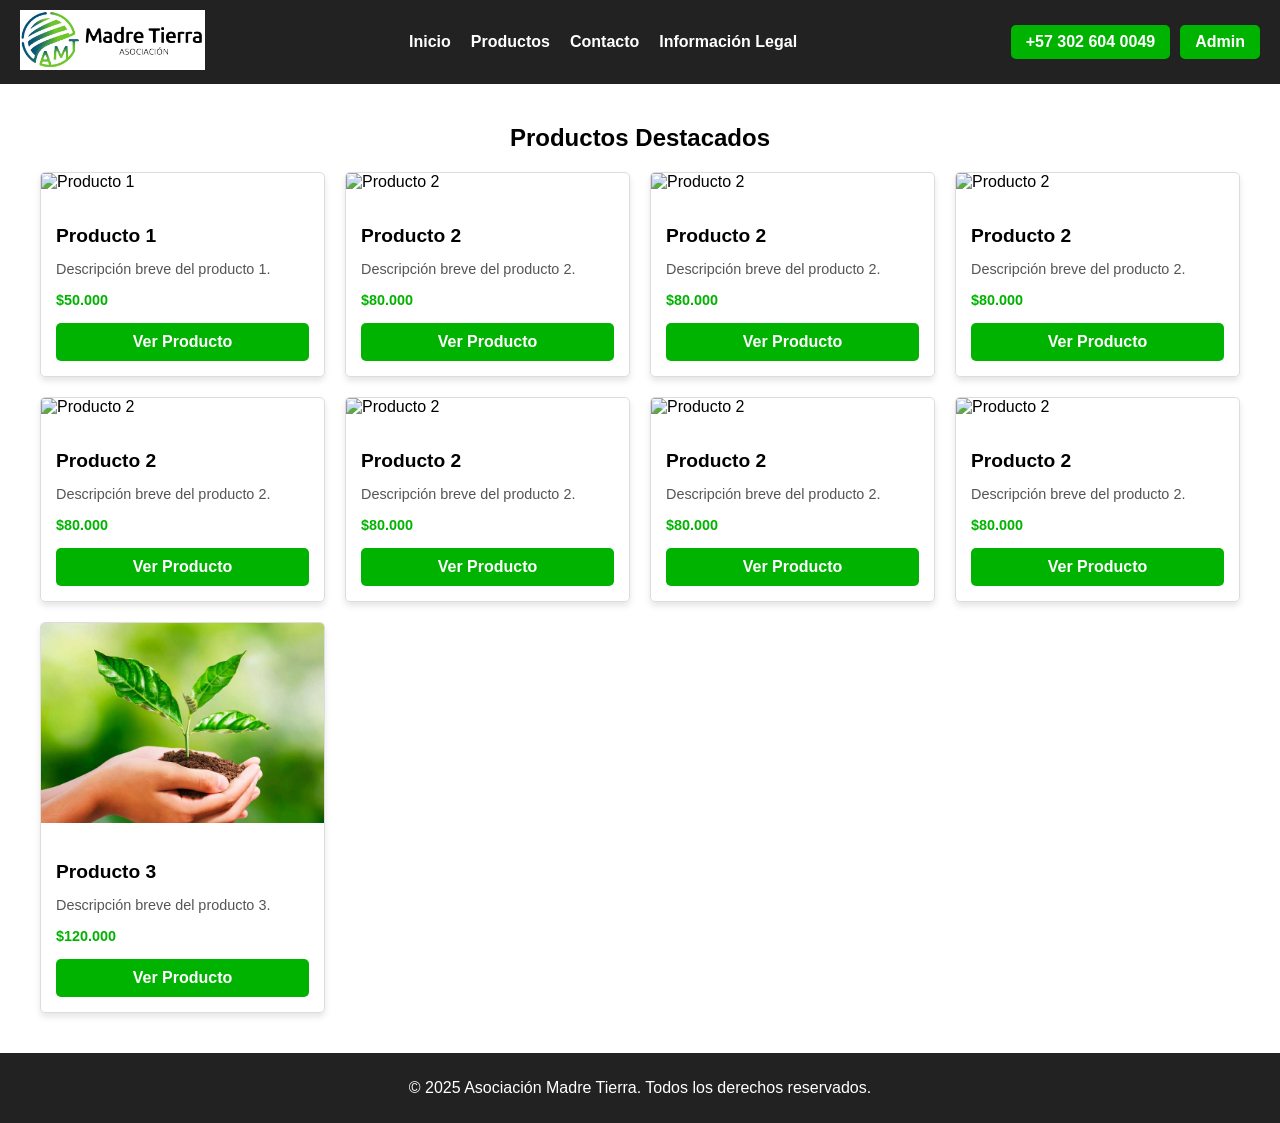
==== index.html @ 3bc5a1a8 "Creacion del proyecto -se inicia con las bases del html y css" ====
<!DOCTYPE html>
<html lang="es">

<head>
    <meta charset="UTF-8">
    <link rel="stylesheet" href="css/styles.css">
    <meta name="viewport" content="width=device-width, initial-scale=1.0">
    <title>Asociación Madre Tierra - Tienda</title>
</head>

<body>
    <header>
        <div>
            <img src="img/para banner.jpg" alt="Logo Madre Tierra">
        </div>
        <nav>
            <a href="#">Inicio</a>
            <a href="#">Productos</a>
            <a href="#">Contacto</a>
            <a href="#">Información Legal</a>
        </nav>
        <div class="cta-buttons">
            <a href="tel:+573026040049">+57 302 604 0049</a>
            <a href="tel:+573153056706">Admin</a>
        </div>
    </header>

    <section class="products-section">
        <h2>Productos Destacados</h2>
        <div class="product-grid">
            <!-- Producto 1 -->
            <div class="product-card">
                <img src="https://lineaeco.com.co/wp-content/uploads/2021/03/IMG-7102-1-150x150.jpg" alt="Producto 1">
                <div class="product-info">
                    <h3>Producto 1</h3>
                    <p>Descripción breve del producto 1.</p>
                    <p class="price">$50.000</p>
                    <a href="productos/producto.html" class="button">Ver Producto</a>
                </div>
            </div>

            <!-- Producto 2 -->
            <div class="product-card">
                <img src="https://anthropocenemagazine.org/wp-content/uploads/2020/06/think-green-bag.jpg"
                    alt="Producto 2">
                <div class="product-info">
                    <h3>Producto 2</h3>
                    <p>Descripción breve del producto 2.</p>
                    <p class="price">$80.000</p>
                    <a href="productos/producto.html" class="button">Ver Producto</a>
                </div>
            </div>

            <!-- Producto 2 -->
            <div class="product-card">
                <img src="https://anthropocenemagazine.org/wp-content/uploads/2020/06/think-green-bag.jpg"
                    alt="Producto 2">
                <div class="product-info">
                    <h3>Producto 2</h3>
                    <p>Descripción breve del producto 2.</p>
                    <p class="price">$80.000</p>
                    <a href="productos/producto.html" class="button">Ver Producto</a>
                </div>
            </div>


            <!-- Producto 2 -->
            <div class="product-card">
                <img src="https://anthropocenemagazine.org/wp-content/uploads/2020/06/think-green-bag.jpg"
                    alt="Producto 2">
                <div class="product-info">
                    <h3>Producto 2</h3>
                    <p>Descripción breve del producto 2.</p>
                    <p class="price">$80.000</p>
                    <a href="productos/producto.html" class="button">Ver Producto</a>
                </div>
            </div>

            <!-- Producto 2 -->
            <div class="product-card">
                <img src="https://anthropocenemagazine.org/wp-content/uploads/2020/06/think-green-bag.jpg"
                    alt="Producto 2">
                <div class="product-info">
                    <h3>Producto 2</h3>
                    <p>Descripción breve del producto 2.</p>
                    <p class="price">$80.000</p>
                    <a href="productos/producto.html" class="button">Ver Producto</a>
                </div>
            </div>

            <!-- Producto 2 -->
            <div class="product-card">
                <img src="https://anthropocenemagazine.org/wp-content/uploads/2020/06/think-green-bag.jpg"
                    alt="Producto 2">
                <div class="product-info">
                    <h3>Producto 2</h3>
                    <p>Descripción breve del producto 2.</p>
                    <p class="price">$80.000</p>
                    <a href="productos/producto.html" class="button">Ver Producto</a>
                </div>
            </div>

            <!-- Producto 2 -->
            <div class="product-card">
                <img src="https://anthropocenemagazine.org/wp-content/uploads/2020/06/think-green-bag.jpg"
                    alt="Producto 2">
                <div class="product-info">
                    <h3>Producto 2</h3>
                    <p>Descripción breve del producto 2.</p>
                    <p class="price">$80.000</p>
                    <a href="productos/producto.html" class="button">Ver Producto</a>
                </div>
            </div>


            <!-- Producto 2 -->
            <div class="product-card">
                <img src="https://anthropocenemagazine.org/wp-content/uploads/2020/06/think-green-bag.jpg"
                    alt="Producto 2">
                <div class="product-info">
                    <h3>Producto 2</h3>
                    <p>Descripción breve del producto 2.</p>
                    <p class="price">$80.000</p>
                    <a href="productos/producto.html" class="button">Ver Producto</a>
                </div>
            </div>
            <!-- Producto 3 -->
            <div class="product-card">
                <img src="img/imgp-ecologico.jpg" alt="Producto 3">
                <div class="product-info">
                    <h3>Producto 3</h3>
                    <p>Descripción breve del producto 3.</p>
                    <p class="price">$120.000</p>
                    <a href="productos/producto.html" class="button">Ver Producto</a>
                </div>
            </div>
        </div>
    </section>

    <footer>
        <p>&copy; 2025 Asociación Madre Tierra. Todos los derechos reservados.</p>
    </footer>
</body>

</html>
---- css/styles.css ----
body {
    font-family: Arial, sans-serif;
    margin: 0;
    padding: 0;
}

header {
    background-color: #222;
    color: white;
    padding: 10px 20px;
    display: flex;
    align-items: center;
    justify-content: space-between;
}

header img {
    height: 60px;
}

nav {
    display: flex;
    align-items: center;
}

nav a {
    color: white;
    text-decoration: none;
    margin: 0 10px;
    font-weight: bold;
}

nav a:hover {
    color: #00b300;
}

.cta-buttons {
    display: flex;
    align-items: center;
}

.cta-buttons a {
    background-color: #00b300;
    color: white;
    padding: 8px 15px;
    text-decoration: none;
    border-radius: 5px;
    margin-left: 10px;
    font-weight: bold;
}

.cta-buttons a:hover {
    background-color: #008f00;
}

.products-section {
    padding: 20px;
}

.products-section h2 {
    text-align: center;
    margin-bottom: 20px;
}

.product-grid {
    display: grid;
    grid-template-columns: repeat(auto-fit, minmax(250px, 1fr));
    gap: 20px;
    max-width: 1200px;
    margin: 0 auto;
}

.product-card {
    border: 1px solid #ddd;
    border-radius: 5px;
    overflow: hidden;
    box-shadow: 0 4px 6px rgba(0, 0, 0, 0.1);
}

.product-card img {
    width: 100%;
    height: 200px;
    object-fit: cover;
}

.product-info {
    padding: 15px;
}

.product-info h3 {
    font-size: 1.2rem;
    margin-bottom: 10px;
}

.product-info p {
    font-size: 0.9rem;
    margin-bottom: 10px;
    color: #555;
}

.product-info .price {
    font-weight: bold;
    color: #00b300;
    margin-bottom: 15px;
}

.product-info .button {
    display: block;
    text-align: center;
    background-color: #00b300;
    color: white;
    padding: 10px;
    text-decoration: none;
    font-weight: bold;
    border-radius: 5px;
}

.product-info .button:hover {
    background-color: #008f00;
}

footer {
    background-color: #222;
    color: white;
    text-align: center;
    padding: 10px 20px;
    margin-top: 20px;
}
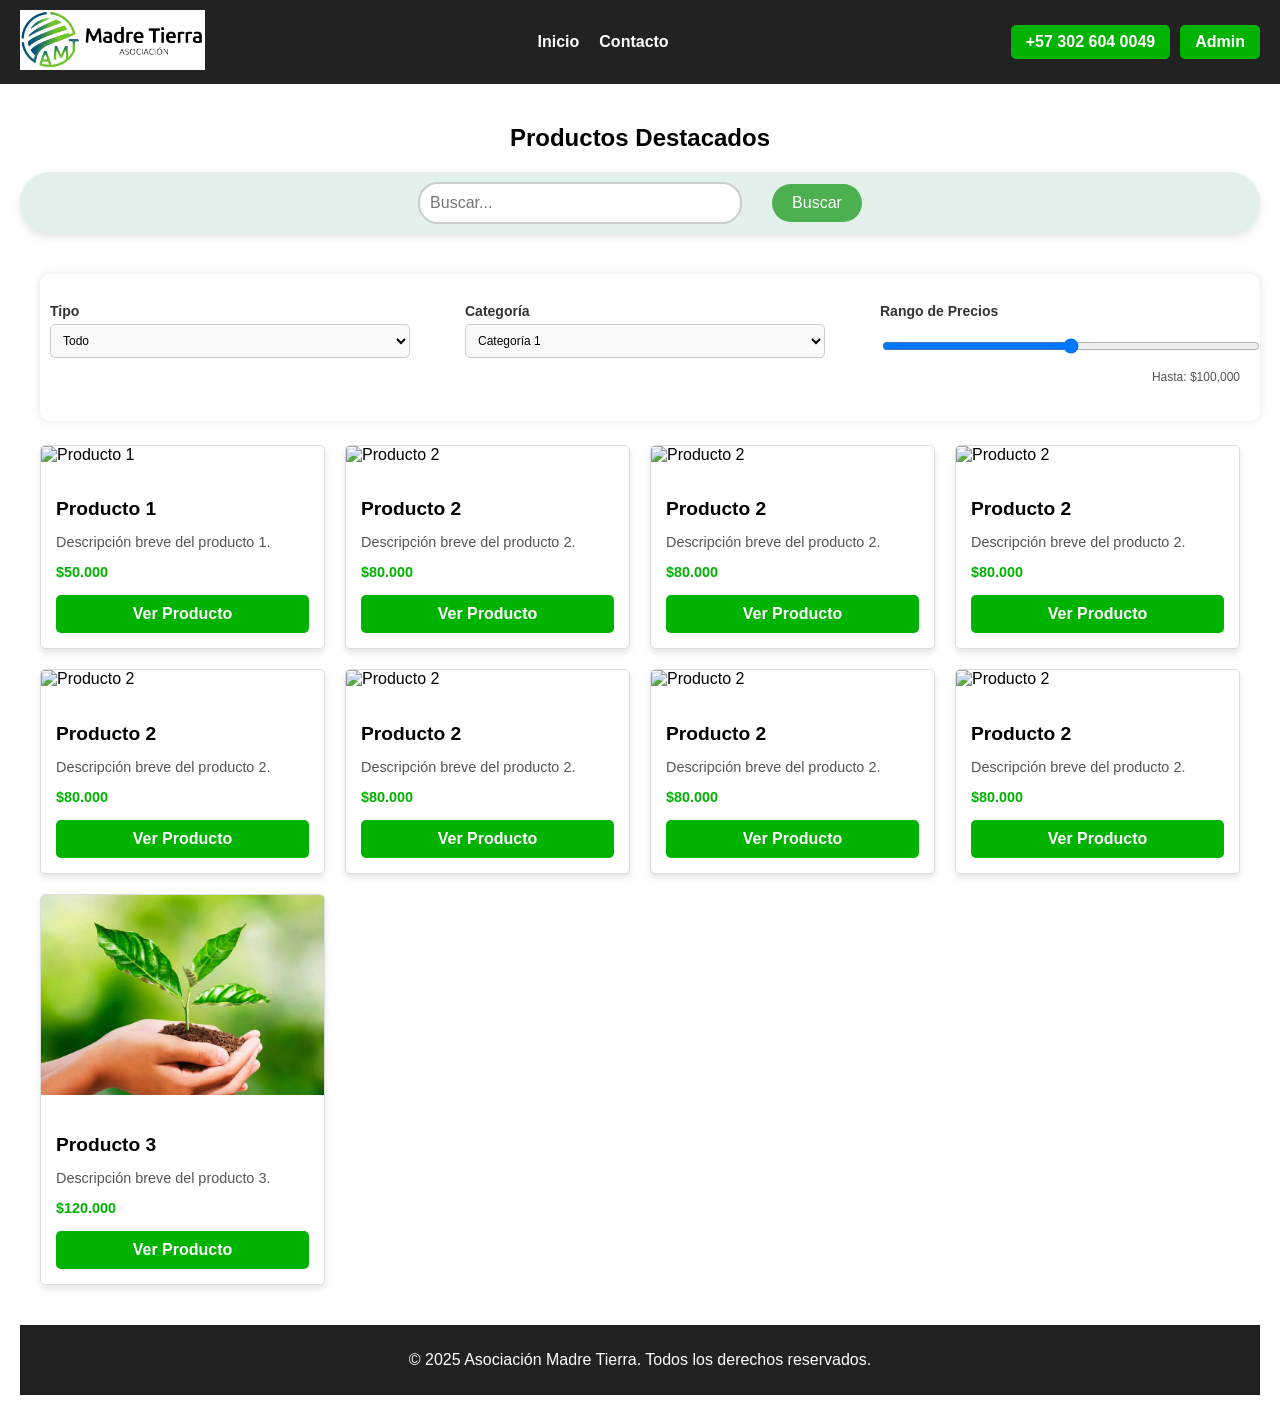
==== commit a0bae096: "IMPLEMENTACION -Se adiciono vistas para filtros de productos -Se adicionaron campos restantes para a" ====
--- a/index.html
+++ b/index.html
@@ -15,9 +15,8 @@
         </div>
         <nav>
             <a href="#">Inicio</a>
-            <a href="#">Productos</a>
             <a href="#">Contacto</a>
-            <a href="#">Información Legal</a>
+
         </nav>
         <div class="cta-buttons">
             <a href="tel:+573026040049">+57 302 604 0049</a>
@@ -27,119 +26,152 @@
 
     <section class="products-section">
         <h2>Productos Destacados</h2>
-        <div class="product-grid">
-            <!-- Producto 1 -->
-            <div class="product-card">
-                <img src="https://lineaeco.com.co/wp-content/uploads/2021/03/IMG-7102-1-150x150.jpg" alt="Producto 1">
-                <div class="product-info">
-                    <h3>Producto 1</h3>
-                    <p>Descripción breve del producto 1.</p>
-                    <p class="price">$50.000</p>
-                    <a href="productos/producto.html" class="button">Ver Producto</a>
+
+        <div class="search-container">
+            <input type="text" placeholder="Buscar...">
+            <button type="submit">Buscar</button>
+        </div>
+
+        <section class="products-section">
+            <div class="sidebar">
+           
+                <div class="filter-category">
+                    <h4>Tipo</h4>
+                    <select>
+                        <option value="todo">Todo</option>
+                        <option value="tipo1">Bien</option>
+                        <option value="tipo2">Servicio</option>
+                    </select>
+                </div>
+                <div class="filter-category">
+                    <h4>Categoría</h4>
+                    <select>
+                        <option value="categoria1">Categoría 1</option>
+                        <option value="categoria2">Categoría 2</option>
+                        <option value="categoria3">Categoría 3</option>
+                    </select>
+                </div>
+                <div class="filter-category">
+                    <h4>Rango de Precios</h4>
+                    <input type="range" min="0" max="200000" value="100000">
+                    <p>Hasta: $100,000</p>
                 </div>
             </div>
 
-            <!-- Producto 2 -->
-            <div class="product-card">
-                <img src="https://anthropocenemagazine.org/wp-content/uploads/2020/06/think-green-bag.jpg"
-                    alt="Producto 2">
-                <div class="product-info">
-                    <h3>Producto 2</h3>
-                    <p>Descripción breve del producto 2.</p>
-                    <p class="price">$80.000</p>
-                    <a href="productos/producto.html" class="button">Ver Producto</a>
+            <div class="product-grid">
+                <!-- Producto 1 -->
+                <div class="product-card">
+                    <img src="https://lineaeco.com.co/wp-content/uploads/2021/03/IMG-7102-1-150x150.jpg"
+                        alt="Producto 1">
+                    <div class="product-info">
+                        <h3>Producto 1</h3>
+                        <p>Descripción breve del producto 1.</p>
+                        <p class="price">$50.000</p>
+                        <a href="productos/producto.html" class="button">Ver Producto</a>
+                    </div>
+                </div>
+
+                <!-- Producto 2 -->
+                <div class="product-card">
+                    <img src="https://anthropocenemagazine.org/wp-content/uploads/2020/06/think-green-bag.jpg"
+                        alt="Producto 2">
+                    <div class="product-info">
+                        <h3>Producto 2</h3>
+                        <p>Descripción breve del producto 2.</p>
+                        <p class="price">$80.000</p>
+                        <a href="productos/producto.html" class="button">Ver Producto</a>
+                    </div>
+                </div>
+
+                <!-- Producto 2 -->
+                <div class="product-card">
+                    <img src="https://anthropocenemagazine.org/wp-content/uploads/2020/06/think-green-bag.jpg"
+                        alt="Producto 2">
+                    <div class="product-info">
+                        <h3>Producto 2</h3>
+                        <p>Descripción breve del producto 2.</p>
+                        <p class="price">$80.000</p>
+                        <a href="productos/producto.html" class="button">Ver Producto</a>
+                    </div>
+                </div>
+
+
+                <!-- Producto 2 -->
+                <div class="product-card">
+                    <img src="https://anthropocenemagazine.org/wp-content/uploads/2020/06/think-green-bag.jpg"
+                        alt="Producto 2">
+                    <div class="product-info">
+                        <h3>Producto 2</h3>
+                        <p>Descripción breve del producto 2.</p>
+                        <p class="price">$80.000</p>
+                        <a href="productos/producto.html" class="button">Ver Producto</a>
+                    </div>
+                </div>
+
+                <!-- Producto 2 -->
+                <div class="product-card">
+                    <img src="https://anthropocenemagazine.org/wp-content/uploads/2020/06/think-green-bag.jpg"
+                        alt="Producto 2">
+                    <div class="product-info">
+                        <h3>Producto 2</h3>
+                        <p>Descripción breve del producto 2.</p>
+                        <p class="price">$80.000</p>
+                        <a href="productos/producto.html" class="button">Ver Producto</a>
+                    </div>
+                </div>
+
+                <!-- Producto 2 -->
+                <div class="product-card">
+                    <img src="https://anthropocenemagazine.org/wp-content/uploads/2020/06/think-green-bag.jpg"
+                        alt="Producto 2">
+                    <div class="product-info">
+                        <h3>Producto 2</h3>
+                        <p>Descripción breve del producto 2.</p>
+                        <p class="price">$80.000</p>
+                        <a href="productos/producto.html" class="button">Ver Producto</a>
+                    </div>
+                </div>
+
+                <!-- Producto 2 -->
+                <div class="product-card">
+                    <img src="https://anthropocenemagazine.org/wp-content/uploads/2020/06/think-green-bag.jpg"
+                        alt="Producto 2">
+                    <div class="product-info">
+                        <h3>Producto 2</h3>
+                        <p>Descripción breve del producto 2.</p>
+                        <p class="price">$80.000</p>
+                        <a href="productos/producto.html" class="button">Ver Producto</a>
+                    </div>
+                </div>
+
+
+                <!-- Producto 2 -->
+                <div class="product-card">
+                    <img src="https://anthropocenemagazine.org/wp-content/uploads/2020/06/think-green-bag.jpg"
+                        alt="Producto 2">
+                    <div class="product-info">
+                        <h3>Producto 2</h3>
+                        <p>Descripción breve del producto 2.</p>
+                        <p class="price">$80.000</p>
+                        <a href="productos/producto.html" class="button">Ver Producto</a>
+                    </div>
+                </div>
+                <!-- Producto 3 -->
+                <div class="product-card">
+                    <img src="img/imgp-ecologico.jpg" alt="Producto 3">
+                    <div class="product-info">
+                        <h3>Producto 3</h3>
+                        <p>Descripción breve del producto 3.</p>
+                        <p class="price">$120.000</p>
+                        <a href="productos/producto.html" class="button">Ver Producto</a>
+                    </div>
                 </div>
             </div>
+        </section>
 
-            <!-- Producto 2 -->
-            <div class="product-card">
-                <img src="https://anthropocenemagazine.org/wp-content/uploads/2020/06/think-green-bag.jpg"
-                    alt="Producto 2">
-                <div class="product-info">
-                    <h3>Producto 2</h3>
-                    <p>Descripción breve del producto 2.</p>
-                    <p class="price">$80.000</p>
-                    <a href="productos/producto.html" class="button">Ver Producto</a>
-                </div>
-            </div>
-
-
-            <!-- Producto 2 -->
-            <div class="product-card">
-                <img src="https://anthropocenemagazine.org/wp-content/uploads/2020/06/think-green-bag.jpg"
-                    alt="Producto 2">
-                <div class="product-info">
-                    <h3>Producto 2</h3>
-                    <p>Descripción breve del producto 2.</p>
-                    <p class="price">$80.000</p>
-                    <a href="productos/producto.html" class="button">Ver Producto</a>
-                </div>
-            </div>
-
-            <!-- Producto 2 -->
-            <div class="product-card">
-                <img src="https://anthropocenemagazine.org/wp-content/uploads/2020/06/think-green-bag.jpg"
-                    alt="Producto 2">
-                <div class="product-info">
-                    <h3>Producto 2</h3>
-                    <p>Descripción breve del producto 2.</p>
-                    <p class="price">$80.000</p>
-                    <a href="productos/producto.html" class="button">Ver Producto</a>
-                </div>
-            </div>
-
-            <!-- Producto 2 -->
-            <div class="product-card">
-                <img src="https://anthropocenemagazine.org/wp-content/uploads/2020/06/think-green-bag.jpg"
-                    alt="Producto 2">
-                <div class="product-info">
-                    <h3>Producto 2</h3>
-                    <p>Descripción breve del producto 2.</p>
-                    <p class="price">$80.000</p>
-                    <a href="productos/producto.html" class="button">Ver Producto</a>
-                </div>
-            </div>
-
-            <!-- Producto 2 -->
-            <div class="product-card">
-                <img src="https://anthropocenemagazine.org/wp-content/uploads/2020/06/think-green-bag.jpg"
-                    alt="Producto 2">
-                <div class="product-info">
-                    <h3>Producto 2</h3>
-                    <p>Descripción breve del producto 2.</p>
-                    <p class="price">$80.000</p>
-                    <a href="productos/producto.html" class="button">Ver Producto</a>
-                </div>
-            </div>
-
-
-            <!-- Producto 2 -->
-            <div class="product-card">
-                <img src="https://anthropocenemagazine.org/wp-content/uploads/2020/06/think-green-bag.jpg"
-                    alt="Producto 2">
-                <div class="product-info">
-                    <h3>Producto 2</h3>
-                    <p>Descripción breve del producto 2.</p>
-                    <p class="price">$80.000</p>
-                    <a href="productos/producto.html" class="button">Ver Producto</a>
-                </div>
-            </div>
-            <!-- Producto 3 -->
-            <div class="product-card">
-                <img src="img/imgp-ecologico.jpg" alt="Producto 3">
-                <div class="product-info">
-                    <h3>Producto 3</h3>
-                    <p>Descripción breve del producto 3.</p>
-                    <p class="price">$120.000</p>
-                    <a href="productos/producto.html" class="button">Ver Producto</a>
-                </div>
-            </div>
-        </div>
-    </section>
-
-    <footer>
-        <p>&copy; 2025 Asociación Madre Tierra. Todos los derechos reservados.</p>
-    </footer>
+        <footer>
+            <p>&copy; 2025 Asociación Madre Tierra. Todos los derechos reservados.</p>
+        </footer>
 </body>
 
 </html>
--- a/css/styles.css
+++ b/css/styles.css
@@ -126,3 +126,140 @@
     padding: 10px 20px;
     margin-top: 20px;
 }
+
+/* header - Filtros */
+.search-container {
+    display: flex;
+    justify-content: center;
+    align-items: center;
+    background-color: rgb(226, 241, 234);
+    padding: 10px 20px;
+    border-radius: 30px;
+    box-shadow: 0 4px 8px rgba(0, 0, 0, 0.1);
+    gap: 20px;
+    max-width: 1200px;
+    margin: 0 auto;
+    margin-bottom: 20px;
+   
+}
+
+.search-container input {
+    width: 300px;
+    padding: 10px;
+    font-size: 16px;
+    border: 2px solid #ccc;
+    border-radius: 20px;
+    outline: none;
+    transition: border 0.3s ease;
+}
+
+.search-container input:focus {
+    border-color: #008f00;
+}
+
+.search-container button {
+    background-color: #4CAF50;
+    color: white;
+    border: none;
+    padding: 10px 20px;
+    margin-left: 10px;
+    border-radius: 20px;
+    cursor: pointer;
+    font-size: 16px;
+    transition: background-color 0.3s ease;
+}
+
+.search-container button:hover {
+    background-color: #45a049;
+}
+
+/* Sidebar - Filtros */
+/* Sidebar - Filtros */
+.sidebar {
+    width: 100%;
+    padding: 10px; /* Reducimos el padding para que la barra sea menos alta */
+    background-color: #fff;
+    box-shadow: 0 0 10px rgba(0, 0, 0, 0.1);
+    margin-right: 20px;
+    border-radius: 10px;
+    display: flex;
+    flex-wrap: wrap;
+    justify-content: space-between;
+    gap: 20px;
+    max-width: 1200px;
+    margin: 0 auto;
+    margin-bottom: 2%;
+}
+
+/* Título de los filtros */
+.sidebar h3 {
+    text-align: center;
+    width: 100%;
+    margin-bottom: 15px; /* Reducimos el margen para que ocupe menos espacio */
+    font-size: 22px; /* Reducimos el tamaño de fuente */
+    color: #4CAF50;
+}
+
+/* Estilo para las categorías de filtros */
+.filter-category {
+    width: 30%;
+    margin-bottom: 10px; /* Reducimos el margen inferior para disminuir la altura total */
+}
+
+/* Estilo para los títulos de cada filtro */
+.filter-category h4 {
+    font-size: 14px; /* Reducimos el tamaño de la fuente del título */
+    margin-bottom: 5px; /* Reducimos el margen inferior */
+    color: #333;
+}
+
+/* Estilo para los select y range */
+.filter-category select,
+.filter-category input[type="range"] {
+    width: 100%;
+    padding: 8px; /* Reducimos el padding para que los controles sean más compactos */
+    font-size: 12px; /* Reducimos el tamaño de la fuente */
+    border: 1px solid #ccc;
+    border-radius: 5px;
+    background-color: #f9f9f9;
+    transition: border-color 0.3s ease;
+}
+
+/* Cambio de color en el foco de los inputs */
+.filter-category select:focus,
+.filter-category input[type="range"]:focus {
+    border-color: #4CAF50;
+}
+
+/* Estilo para el rango de precios */
+.filter-category input[type="range"] {
+    margin-top: 5px; /* Reducimos el margen superior */
+}
+
+/* Estilo para el texto del rango de precios */
+.filter-category p {
+    font-size: 12px; /* Reducimos el tamaño de la fuente */
+    margin-top: 5px;
+    text-align: right;
+    color: #555;
+}
+
+/* Asegurarse de que todos los filtros estén alineados horizontalmente */
+.filter-category {
+    display: flex;
+    flex-direction: column;
+    margin-right: 10px;
+    margin-bottom: 15px;
+}
+
+/* Evitar que los elementos se desborden */
+@media (max-width: 768px) {
+    .sidebar {
+        flex-direction: column;
+    }
+
+    .filter-category {
+        width: 100%;
+        margin-right: 0;
+    }
+}
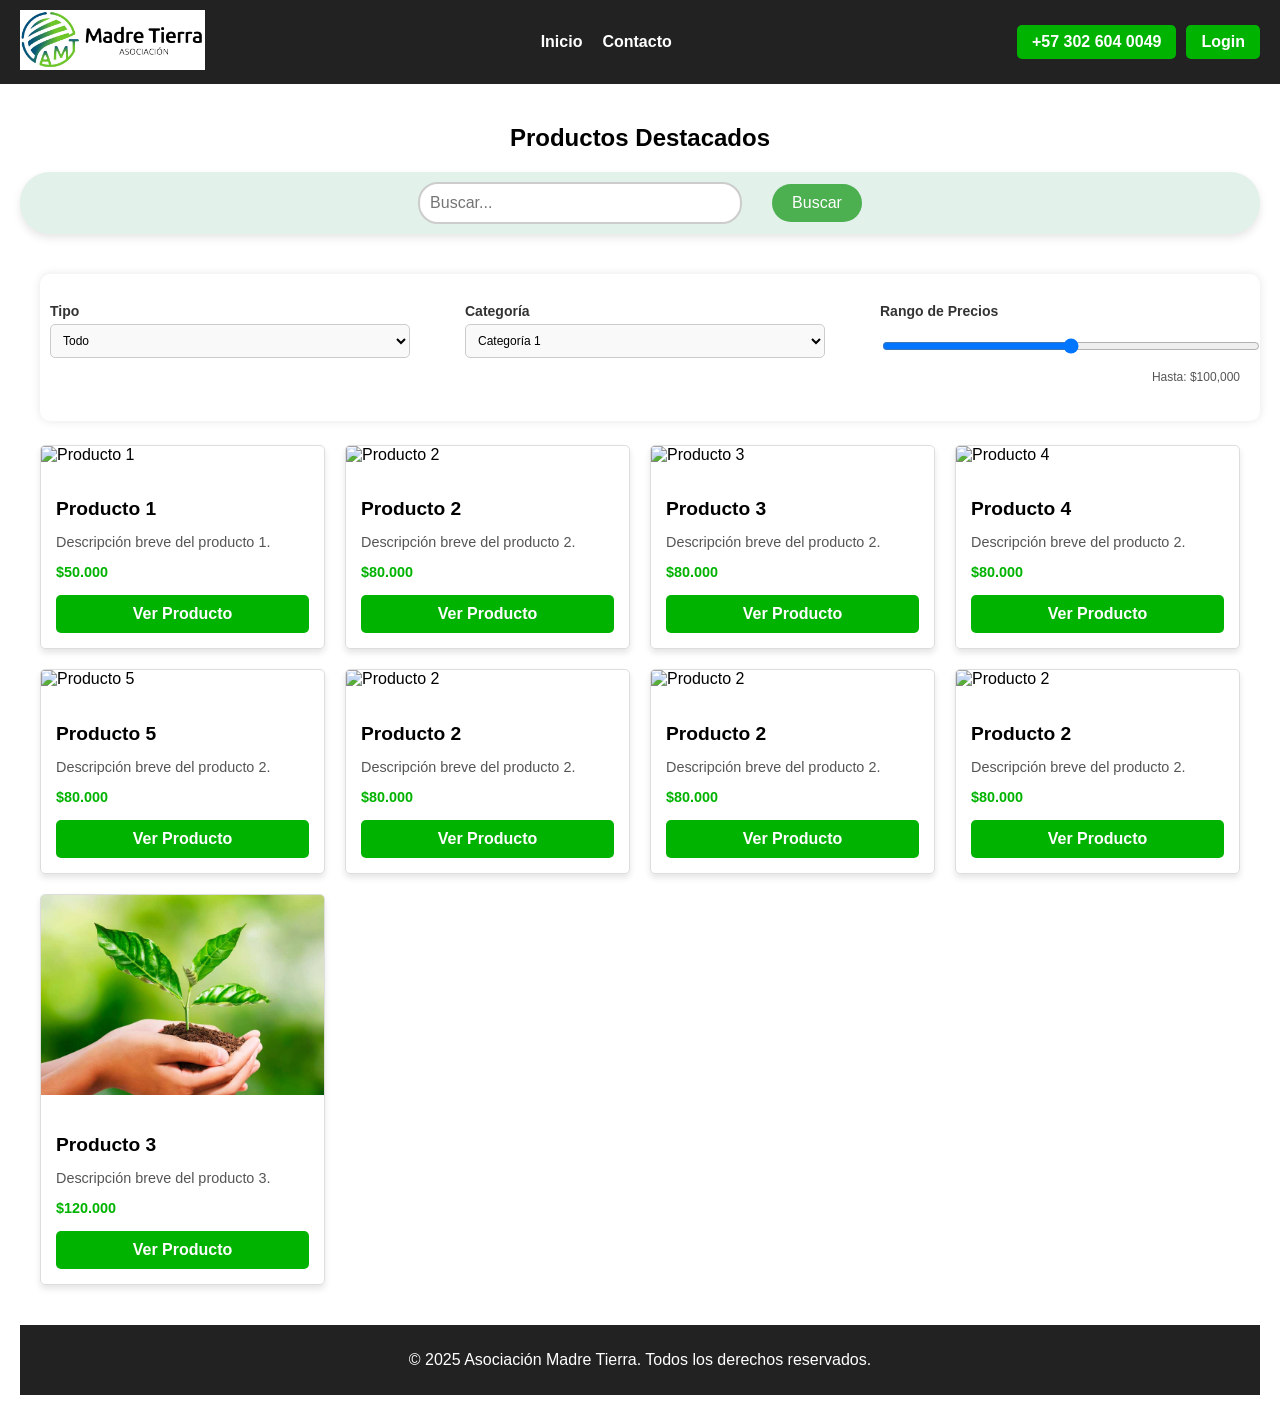
==== commit 63d91403: "IMPLEMENTACION -IMPLEMENTACION VISTA LOGIN" ====
--- a/index.html
+++ b/index.html
@@ -20,7 +20,7 @@
         </nav>
         <div class="cta-buttons">
             <a href="tel:+573026040049">+57 302 604 0049</a>
-            <a href="tel:+573153056706">Admin</a>
+            <a href="./login/login.html">Login</a>
         </div>
     </header>
 
@@ -83,12 +83,12 @@
                     </div>
                 </div>
 
-                <!-- Producto 2 -->
+                <!-- Producto 3 -->
                 <div class="product-card">
                     <img src="https://anthropocenemagazine.org/wp-content/uploads/2020/06/think-green-bag.jpg"
-                        alt="Producto 2">
+                        alt="Producto 3">
                     <div class="product-info">
-                        <h3>Producto 2</h3>
+                        <h3>Producto 3</h3>
                         <p>Descripción breve del producto 2.</p>
                         <p class="price">$80.000</p>
                         <a href="productos/producto.html" class="button">Ver Producto</a>
@@ -96,12 +96,12 @@
                 </div>
 
 
-                <!-- Producto 2 -->
+                <!-- Producto 4 -->
                 <div class="product-card">
                     <img src="https://anthropocenemagazine.org/wp-content/uploads/2020/06/think-green-bag.jpg"
-                        alt="Producto 2">
+                        alt="Producto 4">
                     <div class="product-info">
-                        <h3>Producto 2</h3>
+                        <h3>Producto 4</h3>
                         <p>Descripción breve del producto 2.</p>
                         <p class="price">$80.000</p>
                         <a href="productos/producto.html" class="button">Ver Producto</a>
@@ -111,9 +111,9 @@
                 <!-- Producto 2 -->
                 <div class="product-card">
                     <img src="https://anthropocenemagazine.org/wp-content/uploads/2020/06/think-green-bag.jpg"
-                        alt="Producto 2">
+                        alt="Producto 5">
                     <div class="product-info">
-                        <h3>Producto 2</h3>
+                        <h3>Producto 5</h3>
                         <p>Descripción breve del producto 2.</p>
                         <p class="price">$80.000</p>
                         <a href="productos/producto.html" class="button">Ver Producto</a>
--- a/css/styles.css
+++ b/css/styles.css
@@ -263,3 +263,4 @@
         margin-right: 0;
     }
 }
+
